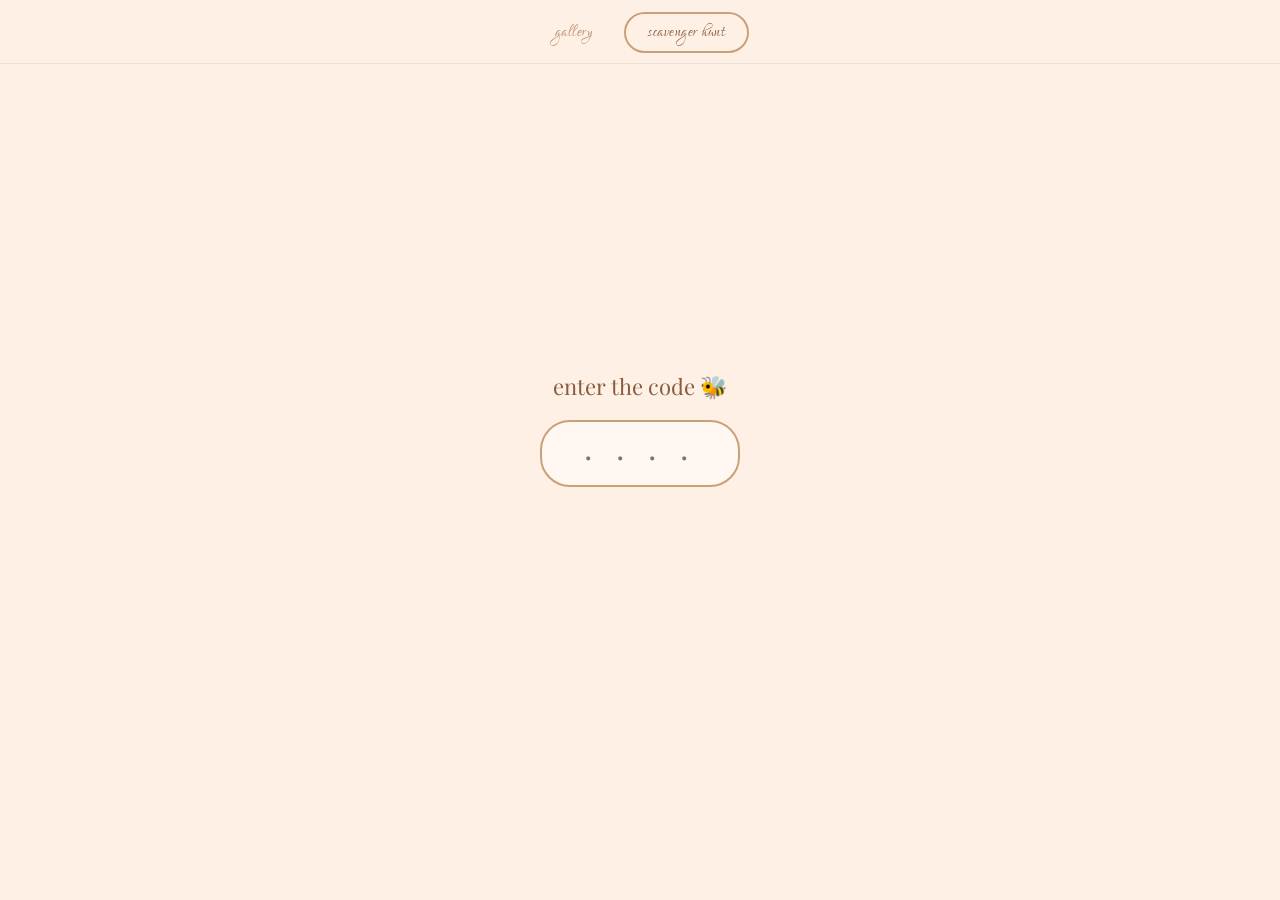
==== scavenger.html @ 6cd7cb58 "Add scavenger hunt page with puzzles and styling - Add scavenger.html: password gate, sweet message," ====
<!DOCTYPE html>
<html lang="en">
<head>
    <meta charset="UTF-8">
    <meta name="viewport" content="width=device-width, initial-scale=1.0">
	<link rel="stylesheet" href="style.css">
    <title>scavenger hunt</title>
<link rel="preconnect" href="https://fonts.googleapis.com">
<link rel="preconnect" href="https://fonts.gstatic.com" crossorigin>
<link href="https://fonts.googleapis.com/css2?family=Lovers+Quarrel&family=Playfair+Display:ital,wght@0,400;0,600;1,400&display=swap" rel="stylesheet">
 <link rel="icon" type="image/x-icon" href="bee.png">
<style>
	/* ── No scroll past page end ── */
	html, body {
		height: 100%;
		overflow: hidden;
		background: #FEF0E5;
	}

	/* ── Playfair Display overrides for scavenger page ── */
	.lock-label, .lock-error, .message-text,
	.scavenger-title, .scavenger-subtitle,
	#password-input, .pin-box,
	.letter-tile, .letter-slot.correct {
		font-family: 'Playfair Display', serif;
	}

	.lock-label {
		font-size: 22px;
		line-height: 1.6;
		max-width: 340px;
		text-align: center;
	}

	.message-text {
		font-size: 22px;
		line-height: 1.7;
	}

	.lock-error {
		font-size: 16px;
	}
</style>
</head>
<body>

	<!-- Always-visible Tab Navigation -->
	<nav class="tab-nav">
		<button class="tab-btn" onclick="window.location.href='index.html'">gallery</button>
		<button class="tab-btn active">scavenger hunt</button>
	</nav>

	<!-- Password Gate -->
	<div id="password-gate">
		<div class="lock-box">
			<p class="lock-label">enter the code 🐝</p>
			<input
				id="password-input"
				type="password"
				maxlength="4"
				inputmode="text"
				placeholder="· · · ·"
				onInput="checkPassword(this.value)"
			/>
			<p id="password-error" class="lock-error"></p>
		</div>
	</div>

	<!-- Scavenger Hunt Content (hidden until unlocked) -->
	<div id="scavenger-content" style="display:none; transition: opacity 0.4s ease;">
		<div class="scavenger-container">

			<!-- Sweet message -->
			<div class="message-box">
				<p class="message-text">Hello beautiful! i know its been a while since we been together but i still wanted to make sure our anniversary could still be special for you!</p>
				<p class="message-text">so i made a fun hide and go seek game! 🐝</p>
			</div>

			<!-- Puzzle 2: time-based PIN -->
			<div class="lock-box" id="puzzle2">
				<p class="lock-label">for your next clue... do you remember our special song? the next key is hidden in the first line of that song 🐝</p>
				<input
					id="time-input"
					type="password"
					maxlength="4"
					inputmode="numeric"
					placeholder="· · · ·"
					onInput="checkTimePassword(this.value)"
				/>
				<p id="time-error" class="lock-error"></p>
			</div>

		</div>
	</div>

	<!-- Unscramble puzzle — lives outside scavenger-content so it fully replaces the page -->
	<div id="unscramble-section" style="display:none;">
		<div class="unscramble-wrapper">
			<p class="lock-label">unscramble the letters 🐝</p>
			<div class="letter-bank" id="letter-bank"></div>
			<div class="answer-area" id="answer-area"></div>
			<div id="unscramble-success" style="display:none;">
				<p class="scavenger-subtitle">you found it! now go look! 🐝</p>
			</div>
		</div>
	</div>

	<script>
	const PASSWORD = 'gggn';

	function checkPassword(value) {
		if (value.length < 4) {
			document.getElementById('password-error').textContent = '';
			return;
		}
		if (value === PASSWORD) {
			const gate = document.getElementById('password-gate');
			gate.style.opacity = '0';
			setTimeout(function() {
				gate.style.display = 'none';
				document.getElementById('scavenger-content').style.display = 'block';
			}, 400);
		} else {
			const input = document.getElementById('password-input');
			const error = document.getElementById('password-error');
			error.textContent = 'try again!';
			input.value = '';
			input.classList.add('shake');
			setTimeout(function() { input.classList.remove('shake'); }, 500);
		}
	}

	function getTimePasswords() {
		const passwords = [];
		for (let offset = -1; offset <= 1; offset++) {
			const t = new Date(Date.now() + offset * 60000);
			const raw = t.getHours() % 12 || 12;
			const hh = String(raw).padStart(2, '0');
			const mm = String(t.getMinutes()).padStart(2, '0');
			passwords.push(hh + mm);
		}
		return passwords;
	}

	function checkTimePassword(value) {
		if (value.length < 4) {
			document.getElementById('time-error').textContent = '';
			return;
		}
		if (getTimePasswords().includes(value)) {
			// Fade out the entire scavenger content, then replace with unscramble
			const content = document.getElementById('scavenger-content');
			content.style.opacity = '0';
			setTimeout(function() {
				content.style.display = 'none';
				document.getElementById('unscramble-section').style.display = 'block';
				initUnscramble();
			}, 400);
		} else {
			const input = document.getElementById('time-input');
			const error = document.getElementById('time-error');
			error.textContent = 'try again!';
			input.value = '';
			input.classList.add('shake');
			setTimeout(function() { input.classList.remove('shake'); }, 500);
		}
	}

	// ── Unscramble "I AM UNDER YOUR BED" ──
	const PHRASE_WORDS = ["I", "AM", "UNDER", "YOUR", "BED"];
	const SCRAMBLED_TILES = ["D", "O", "U", "B", "E", "R", "N", "A", "Y", "M", "E", "U", "I", "R", "D"];
	let selectedTile = null;
	let correctCount = 0;
	const TOTAL_LETTERS = 15;

	function initUnscramble() {
		const bank = document.getElementById('letter-bank');
		const answerArea = document.getElementById('answer-area');

		SCRAMBLED_TILES.forEach(function(letter, i) {
			const tile = document.createElement('div');
			tile.className = 'letter-tile';
			tile.id = 'tile-' + i;
			tile.textContent = letter;
			tile.dataset.letter = letter;
			tile.draggable = true;

			tile.addEventListener('click', function() {
				if (selectedTile === tile) {
					tile.classList.remove('selected');
					selectedTile = null;
				} else {
					if (selectedTile) selectedTile.classList.remove('selected');
					selectedTile = tile;
					tile.classList.add('selected');
				}
			});

			tile.addEventListener('dragstart', function(e) {
				e.dataTransfer.setData('tileId', tile.id);
				setTimeout(function() { tile.classList.add('dragging'); }, 0);
			});
			tile.addEventListener('dragend', function() {
				tile.classList.remove('dragging');
			});

			bank.appendChild(tile);
		});

		PHRASE_WORDS.forEach(function(word) {
			const group = document.createElement('div');
			group.className = 'word-group';

			word.split('').forEach(function(letter) {
				const slot = document.createElement('div');
				slot.className = 'letter-slot';
				slot.dataset.answer = letter;

				slot.addEventListener('click', function() {
					if (slot.classList.contains('correct')) return;
					if (selectedTile) attemptPlace(selectedTile, slot);
				});

				slot.addEventListener('dragover', function(e) {
					e.preventDefault();
					if (!slot.classList.contains('correct')) slot.classList.add('drag-over');
				});
				slot.addEventListener('dragleave', function() {
					slot.classList.remove('drag-over');
				});
				slot.addEventListener('drop', function(e) {
					e.preventDefault();
					slot.classList.remove('drag-over');
					if (slot.classList.contains('correct')) return;
					const tile = document.getElementById(e.dataTransfer.getData('tileId'));
					if (tile) attemptPlace(tile, slot);
				});

				group.appendChild(slot);
			});

			answerArea.appendChild(group);
		});
	}

	function attemptPlace(tile, slot) {
		if (slot.classList.contains('correct')) return;
		const letter = tile.dataset.letter;
		const answer = slot.dataset.answer;

		tile.classList.remove('selected');
		selectedTile = null;

		if (letter === answer) {
			slot.textContent = letter;
			slot.classList.add('correct');
			tile.style.visibility = 'hidden';
			tile.style.pointerEvents = 'none';
			correctCount++;
			if (correctCount === TOTAL_LETTERS) {
				setTimeout(function() {
					document.getElementById('unscramble-success').style.display = 'block';
				}, 600);
			}
		} else {
			slot.classList.add('wrong');
			setTimeout(function() { slot.classList.remove('wrong'); }, 500);
		}
	}
	</script>

</body>
</html>
---- style.css ----
html, body {
    height: 147%;
	width: 100%;
    margin: 0;

}

/* ── Tab Navigation ── */
.tab-nav {
	position: fixed;
	top: 0;
	left: 0;
	width: 100%;
	z-index: 100;
	display: flex;
	justify-content: center;
	gap: 8px;
	padding: 12px 0 10px;
	background: #FEF0E5;
	border-bottom: 1px solid rgba(0,0,0,0.07);
	box-sizing: border-box;
}

.tab-btn {
	background: none;
	border: 2px solid transparent;
	border-radius: 30px;
	padding: 6px 22px;
	font-family: 'Lovers Quarrel', cursive;
	font-size: 22px;
	color: #b5876a;
	cursor: pointer;
	transition: color 0.2s, border-color 0.2s;
	letter-spacing: 0.5px;
}

.tab-btn:hover {
	color: #8a5c3f;
}

.tab-btn.active {
	color: #8a5c3f;
	border-color: #c9a07a;
	cursor: default;
}

/* ── Gallery (unchanged from original) ── */
.container {
	width:100%;
	height: 100%;
	background:#FEF0E5;
	display:flex;
	align-items:center;
	justify-content:center;
	margin-top: 55px;
}

.gallery {

	height: 100%;
	width: 575px;
	display:flex;
	padding-left: 50px;
	padding-right: 50px;
	flex-direction: column;
	align-items: center;
	justify-content: center;
	box-sizing: border-box;


}

.img-box {
	height:100%;
	width:100%;
	margin: 10px;
	border-radius:25px;
	position:relative;
	transition: height 1.0s;
}

.padding {
	height:400%;
	width:100%;
	margin: 10px;
	border-radius:50px;
	position:relative;
	transition: height 0.5s;
}


.img-box:nth-child(1) {
	background: url("june.jpg");
	background-size: cover;
	background-position:center;
}

.img-box:nth-child(2) {
	background: url("july.jpg");
	background-size: cover;
	background-position:center;
}

.img-box:nth-child(3) {
	background: url("august.jpg");
	background-size: cover;
	background-position:center;
}

.img-box:nth-child(4) {
	background: url("september.jpg");
	background-size: cover;
	background-position:center;
}

.img-box:nth-child(5) {
	background: url("october.jpg");
	background-size: cover;
	background-position:center;
}

.img-box:nth-child(6) {
	background: url("november.jpg");
	background-size: cover;
	background-position:center;
}
.img-box:nth-child(7) {
	background: url("december.jpg");
	background-size: cover;
	background-position:center;
}

.img-box:nth-child(8) {
	background: url("january.jpg");
	background-size: cover;
	background-position:center;
}

.img-box:nth-child(9) {
	background: url("february.jpg");
	background-size: cover;
	background-position:center;
}

.img-box:nth-child(10) {
	background: url("march.jpg");
	background-size: cover;
	background-position:center;
}

.img-box:nth-child(11) {
	background: url("april.jpg");
	background-size: cover;
	background-position:center;
}

.img-box:nth-child(12) {
	background: url("may.jpg");
	background-size: cover;
	background-position:center;
}

.img-box h3{
	color: #fff;
	position:relative;
	left: 10%;
	top: 10%;
	font-family: 'Lovers Quarrel', cursive;
	font-size: 29px;
	padding: 0;
	margin: 0;

}

.img-box:hover {
	cursor:pointer;
}

/* ── Password Gate ── */
#password-gate {
	width: 100%;
	height: 100vh;
	background: #FEF0E5;
	display: flex;
	align-items: center;
	justify-content: center;
	transition: opacity 0.4s ease;
}

.lock-box {
	display: flex;
	flex-direction: column;
	align-items: center;
	gap: 16px;
}

.lock-label {
	font-family: 'Lovers Quarrel', cursive;
	font-size: 38px;
	color: #8a5c3f;
	margin: 0;
}

#password-input,
#time-input {
	width: 160px;
	padding: 10px 18px;
	font-family: 'Lovers Quarrel', cursive;
	font-size: 32px;
	text-align: center;
	letter-spacing: 8px;
	border: 2px solid #c9a07a;
	border-radius: 30px;
	background: #fff8f2;
	color: #8a5c3f;
	outline: none;
	transition: border-color 0.2s;
	display: block;
	margin: 0 auto;
}

#password-input:focus,
#time-input:focus {
	border-color: #8a5c3f;
}

.lock-error {
	font-family: 'Lovers Quarrel', cursive;
	font-size: 24px;
	color: #c97a7a;
	margin: 0;
	min-height: 28px;
}

@keyframes shake {
	0%   { transform: translateX(0); }
	20%  { transform: translateX(-8px); }
	40%  { transform: translateX(8px); }
	60%  { transform: translateX(-6px); }
	80%  { transform: translateX(6px); }
	100% { transform: translateX(0); }
}

.shake {
	animation: shake 0.4s ease;
}

/* ── PIN Input ── */
.pin-input-group {
	display: flex;
	gap: 12px;
}

.pin-box {
	width: 56px;
	height: 64px;
	text-align: center;
	font-family: 'Playfair Display', serif;
	font-size: 28px;
	color: #8a5c3f;
	background: #fff8f2;
	border: 2px solid #c9a07a;
	border-radius: 14px;
	outline: none;
	caret-color: #c9a07a;
	transition: border-color 0.2s, box-shadow 0.2s;
}

.pin-box:focus {
	border-color: #8a5c3f;
	box-shadow: 0 0 0 3px rgba(138, 92, 63, 0.12);
}

/* ── Scavenger Hunt Page ── */
.scavenger-container {
	width: 100%;
	min-height: 100vh;
	background: #FEF0E5;
	display: flex;
	flex-direction: column;
	align-items: center;
	justify-content: center;
	padding-top: 60px;
	box-sizing: border-box;
}

.scavenger-title {
	font-family: 'Lovers Quarrel', cursive;
	font-size: 72px;
	color: #8a5c3f;
	margin: 0 0 12px 0;
}

.scavenger-subtitle {
	font-family: 'Lovers Quarrel', cursive;
	font-size: 30px;
	color: #b5876a;
	margin: 0;
}

/* ── Unscramble Puzzle ── */
.unscramble-wrapper {
	width: 100%;
	min-height: calc(100vh - 60px);
	background: #FEF0E5;
	display: flex;
	flex-direction: column;
	align-items: center;
	justify-content: center;
	gap: 32px;
	padding: 40px 20px;
	box-sizing: border-box;
}

.letter-bank {
	display: flex;
	flex-wrap: wrap;
	gap: 10px;
	justify-content: center;
	max-width: 500px;
}

.letter-tile {
	width: 52px;
	height: 52px;
	background: #fff8f2;
	border: 2px solid #c9a07a;
	border-radius: 12px;
	display: flex;
	align-items: center;
	justify-content: center;
	font-family: 'Lovers Quarrel', cursive;
	font-size: 32px;
	color: #8a5c3f;
	cursor: grab;
	user-select: none;
	transition: transform 0.15s, box-shadow 0.15s, border-color 0.2s;
}

.letter-tile:active {
	cursor: grabbing;
}

.letter-tile:hover {
	transform: scale(1.08);
	box-shadow: 0 4px 12px rgba(0,0,0,0.10);
}

.letter-tile.selected {
	border-color: #8a5c3f;
	background: #f0d8c0;
	transform: scale(1.12);
	box-shadow: 0 4px 14px rgba(0,0,0,0.15);
}

.letter-tile.dragging {
	opacity: 0.4;
}

.answer-area {
	display: flex;
	flex-wrap: wrap;
	gap: 14px 20px;
	justify-content: center;
	max-width: 520px;
}

.word-group {
	display: flex;
	gap: 6px;
}

.letter-slot {
	width: 52px;
	height: 52px;
	border: 2px dashed #c9a07a;
	border-radius: 12px;
	display: flex;
	align-items: center;
	justify-content: center;
	font-family: 'Lovers Quarrel', cursive;
	font-size: 32px;
	color: #8a5c3f;
	cursor: pointer;
	transition: background 0.2s, border-color 0.2s;
	background: transparent;
}

.letter-slot.drag-over {
	background: #f0d8c0;
	border-color: #8a5c3f;
	border-style: solid;
}

.letter-slot.correct {
	background: #c8f0d0;
	border: 2px solid #5a9e6f;
	border-style: solid;
	color: #2d6b42;
	cursor: default;
}

.letter-slot.wrong {
	background: #f5c8c8;
	border: 2px solid #c97a7a;
	animation: shake 0.4s ease;
}

#unscramble-success {
	text-align: center;
}

/* ── Sweet Message ── */
.message-box {
	max-width: 520px;
	text-align: center;
	padding: 40px 32px 32px;
	margin-bottom: 40px;
}

.message-text {
	font-family: 'Lovers Quarrel', cursive;
	font-size: 34px;
	color: #8a5c3f;
	line-height: 1.5;
	margin: 0 0 18px 0;
}
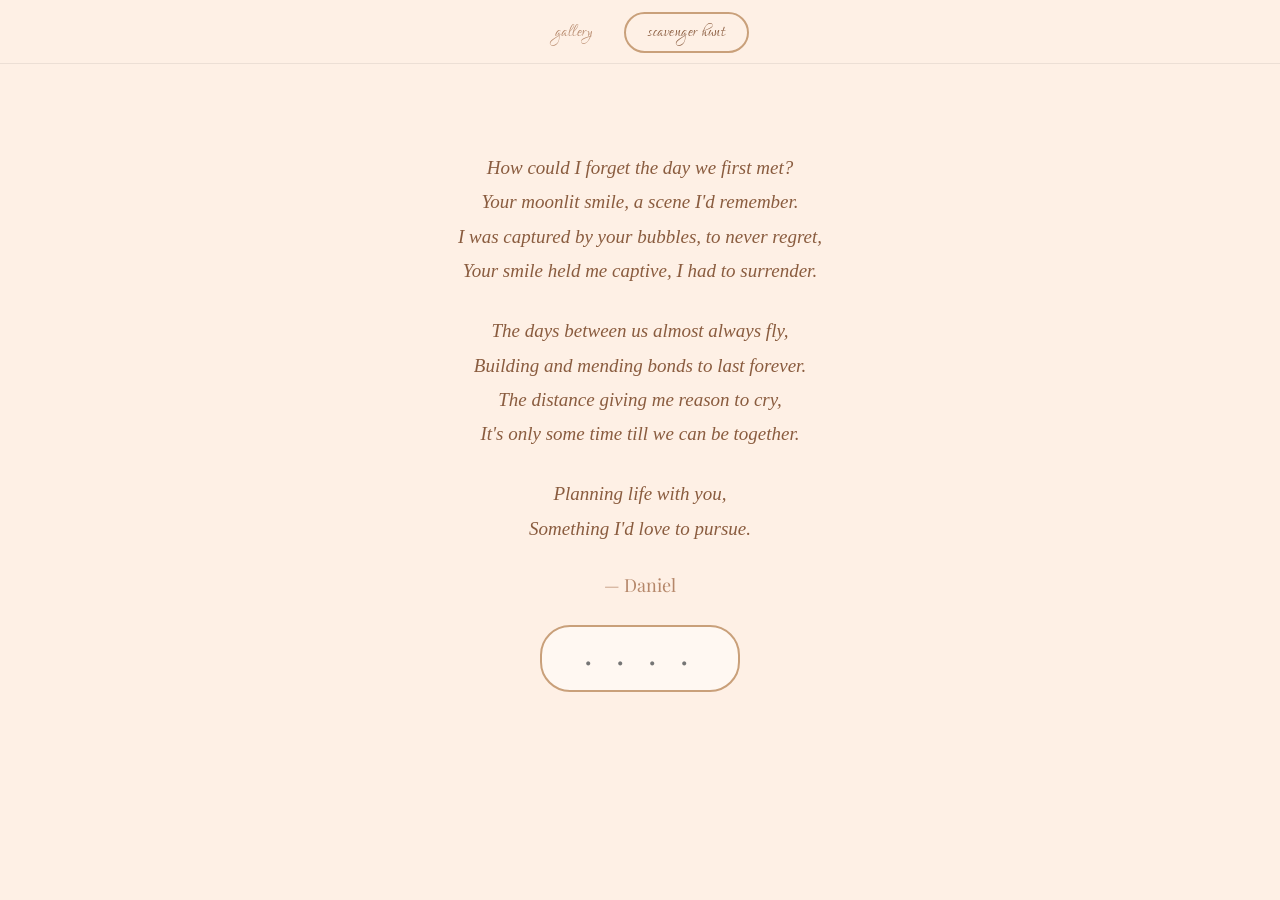
==== commit 431160df: "Polish scavenger hunt page - Add love poem as opening page with PIN input below signature - Fix poem" ====
--- a/scavenger.html
+++ b/scavenger.html
@@ -26,20 +26,63 @@
 	}
 
 	.lock-label {
-		font-size: 22px;
+		font-size: 18px;
 		line-height: 1.6;
-		max-width: 340px;
+		max-width: 320px;
 		text-align: center;
 	}
 
 	.message-text {
-		font-size: 22px;
+		font-size: 18px;
+		line-height: 1.6;
+	}
+
+	.lock-error {
+		font-size: 15px;
+	}
+
+	/* ── Poem Page ── */
+	#poem-page {
+		width: 100%;
+		height: 100vh;
+		display: flex;
+		align-items: center;
+		justify-content: center;
+		transition: opacity 0.5s ease;
+	}
+
+	.poem-box {
+		max-width: 480px;
+		padding: 40px 32px;
+		text-align: center;
+		display: flex;
+		flex-direction: column;
+		align-items: center;
+		gap: 28px;
+	}
+
+	.poem-stanza {
+		display: flex;
+		flex-direction: column;
+		gap: 2px;
+	}
+
+	.poem-line {
+		font-family: 'Playfair Display', serif;
+		font-style: italic;
+		font-size: 19px;
+		color: #8a5c3f;
 		line-height: 1.7;
-	}
-
-	.lock-error {
-		font-size: 16px;
-	}
+		margin: 0;
+	}
+
+	.poem-signature {
+		font-family: 'Playfair Display', serif;
+		font-size: 18px;
+		color: #b5876a;
+		margin: 0;
+	}
+
 </style>
 </head>
 <body>
@@ -50,10 +93,26 @@
 		<button class="tab-btn active">scavenger hunt</button>
 	</nav>
 
-	<!-- Password Gate -->
-	<div id="password-gate">
-		<div class="lock-box">
-			<p class="lock-label">enter the code 🐝</p>
+	<!-- Poem Page -->
+	<div id="poem-page">
+		<div class="poem-box">
+			<div class="poem-stanza">
+				<p class="poem-line">How could I forget the day we first met?</p>
+				<p class="poem-line">Your moonlit smile, a scene I'd remember.</p>
+				<p class="poem-line">I was captured by your bubbles, to never regret,</p>
+				<p class="poem-line">Your smile held me captive, I had to surrender.</p>
+			</div>
+			<div class="poem-stanza">
+				<p class="poem-line">The days between us almost always fly,</p>
+				<p class="poem-line">Building and mending bonds to last forever.</p>
+				<p class="poem-line">The distance giving me reason to cry,</p>
+				<p class="poem-line">It's only some time till we can be together.</p>
+			</div>
+			<div class="poem-stanza">
+				<p class="poem-line">Planning life with you,</p>
+				<p class="poem-line">Something I'd love to pursue.</p>
+			</div>
+			<p class="poem-signature">— Daniel</p>
 			<input
 				id="password-input"
 				type="password"
@@ -72,13 +131,13 @@
 
 			<!-- Sweet message -->
 			<div class="message-box">
-				<p class="message-text">Hello beautiful! i know its been a while since we been together but i still wanted to make sure our anniversary could still be special for you!</p>
-				<p class="message-text">so i made a fun hide and go seek game! 🐝</p>
+				<p class="message-text">Hello beautiful! I know it's been a while since we've been together, but I wanted to make sure our anniversary could still be special for you!</p>
+				<p class="message-text">So I made a fun hide and go seek game!</p>
 			</div>
 
 			<!-- Puzzle 2: time-based PIN -->
 			<div class="lock-box" id="puzzle2">
-				<p class="lock-label">for your next clue... do you remember our special song? the next key is hidden in the first line of that song 🐝</p>
+				<p class="lock-label">For your next clue... do you remember our special song? The next key is hidden in the first line of that song</p>
 				<input
 					id="time-input"
 					type="password"
@@ -96,11 +155,12 @@
 	<!-- Unscramble puzzle — lives outside scavenger-content so it fully replaces the page -->
 	<div id="unscramble-section" style="display:none;">
 		<div class="unscramble-wrapper">
-			<p class="lock-label">unscramble the letters 🐝</p>
+			<p class="scavenger-subtitle">your next surprise is hiding somewhere in this room...</p>
+			<p class="lock-label">Unscramble the letters!</p>
 			<div class="letter-bank" id="letter-bank"></div>
 			<div class="answer-area" id="answer-area"></div>
 			<div id="unscramble-success" style="display:none;">
-				<p class="scavenger-subtitle">you found it! now go look! 🐝</p>
+				<p class="scavenger-subtitle">You found it! Now go look!</p>
 			</div>
 		</div>
 	</div>
@@ -114,12 +174,12 @@
 			return;
 		}
 		if (value === PASSWORD) {
-			const gate = document.getElementById('password-gate');
-			gate.style.opacity = '0';
+			const poem = document.getElementById('poem-page');
+			poem.style.opacity = '0';
 			setTimeout(function() {
-				gate.style.display = 'none';
+				poem.style.display = 'none';
 				document.getElementById('scavenger-content').style.display = 'block';
-			}, 400);
+			}, 500);
 		} else {
 			const input = document.getElementById('password-input');
 			const error = document.getElementById('password-error');
@@ -167,11 +227,11 @@
 	}
 
 	// ── Unscramble "I AM UNDER YOUR BED" ──
-	const PHRASE_WORDS = ["I", "AM", "UNDER", "YOUR", "BED"];
-	const SCRAMBLED_TILES = ["D", "O", "U", "B", "E", "R", "N", "A", "Y", "M", "E", "U", "I", "R", "D"];
+	const PHRASE_WORDS = ["UNDER", "YOUR", "BED"];
+	const SCRAMBLED_TILES = ["B", "E", "R", "U", "N", "D", "O", "Y", "U", "E", "R", "D"];
 	let selectedTile = null;
 	let correctCount = 0;
-	const TOTAL_LETTERS = 15;
+	const TOTAL_LETTERS = 12;
 
 	function initUnscramble() {
 		const bank = document.getElementById('letter-bank');
--- a/style.css
+++ b/style.css
@@ -191,7 +191,7 @@
 	display: flex;
 	flex-direction: column;
 	align-items: center;
-	gap: 16px;
+	gap: 12px;
 }
 
 .lock-label {
@@ -280,7 +280,7 @@
 	flex-direction: column;
 	align-items: center;
 	justify-content: center;
-	padding-top: 60px;
+	padding: 70px 0 20px;
 	box-sizing: border-box;
 }
 
@@ -412,10 +412,10 @@
 
 /* ── Sweet Message ── */
 .message-box {
-	max-width: 520px;
+	max-width: 460px;
 	text-align: center;
-	padding: 40px 32px 32px;
-	margin-bottom: 40px;
+	padding: 0 24px;
+	margin-bottom: 24px;
 }
 
 .message-text {
@@ -423,5 +423,5 @@
 	font-size: 34px;
 	color: #8a5c3f;
 	line-height: 1.5;
-	margin: 0 0 18px 0;
-}
+	margin: 0 0 8px 0;
+}
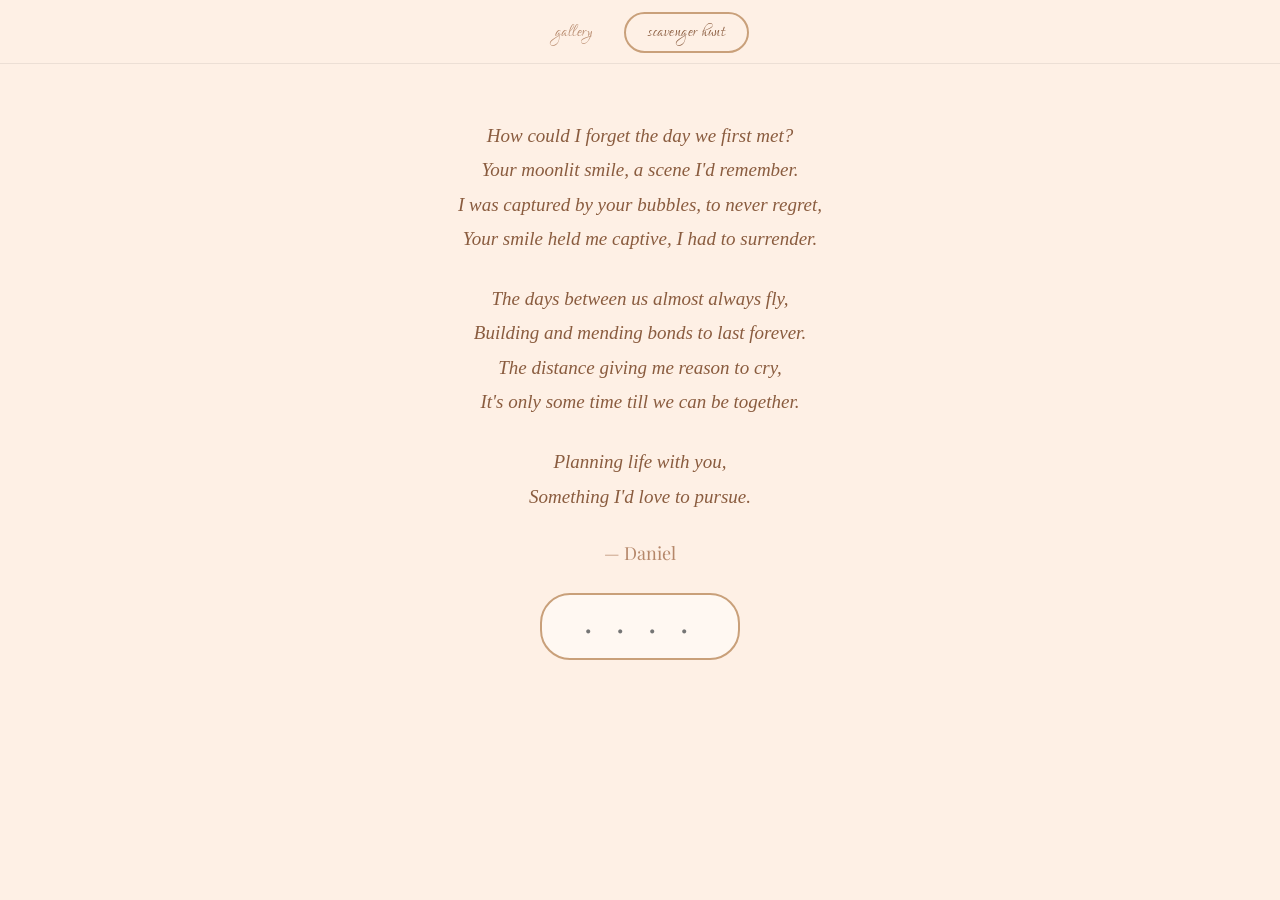
==== commit 208f7949: "Add Wordle puzzle step and fix scavenger hunt scrolling - Fix overflow/height on scavenger page so c" ====
--- a/scavenger.html
+++ b/scavenger.html
@@ -10,10 +10,10 @@
 <link href="https://fonts.googleapis.com/css2?family=Lovers+Quarrel&family=Playfair+Display:ital,wght@0,400;0,600;1,400&display=swap" rel="stylesheet">
  <link rel="icon" type="image/x-icon" href="bee.png">
 <style>
-	/* ── No scroll past page end ── */
 	html, body {
-		height: 100%;
-		overflow: hidden;
+		height: auto;
+		min-height: 100%;
+		overflow-y: auto;
 		background: #FEF0E5;
 	}
 
@@ -44,10 +44,11 @@
 	/* ── Poem Page ── */
 	#poem-page {
 		width: 100%;
-		height: 100vh;
-		display: flex;
-		align-items: center;
+		display: flex;
+		align-items: flex-start;
 		justify-content: center;
+		padding-top: 80px;
+		box-sizing: border-box;
 		transition: opacity 0.5s ease;
 	}
 
@@ -81,6 +82,127 @@
 		font-size: 18px;
 		color: #b5876a;
 		margin: 0;
+	}
+
+	/* ── Wordle ── */
+	.wordle-wrapper {
+		width: 100%;
+		min-height: calc(100vh - 60px);
+		background: #FEF0E5;
+		display: flex;
+		flex-direction: column;
+		align-items: center;
+		justify-content: center;
+		gap: 20px;
+		padding: 80px 20px 40px;
+		box-sizing: border-box;
+	}
+
+	#wordle-grid {
+		display: flex;
+		flex-direction: column;
+		gap: 6px;
+	}
+
+	.wordle-row {
+		display: flex;
+		gap: 6px;
+	}
+
+	.wordle-cell {
+		width: 52px;
+		height: 52px;
+		border: 2px solid #c9a07a;
+		border-radius: 8px;
+		background: #fff8f2;
+		display: flex;
+		align-items: center;
+		justify-content: center;
+		font-family: 'Playfair Display', serif;
+		font-size: 22px;
+		font-weight: 600;
+		color: #8a5c3f;
+		transition: background 0.3s, border-color 0.3s, color 0.3s;
+	}
+
+	.wordle-cell.correct {
+		background: #5a9e6f;
+		border-color: #5a9e6f;
+		color: white;
+	}
+
+	.wordle-cell.present {
+		background: #c9a07a;
+		border-color: #c9a07a;
+		color: white;
+	}
+
+	.wordle-cell.absent {
+		background: #b5a09a;
+		border-color: #b5a09a;
+		color: white;
+	}
+
+	#wordle-keyboard {
+		display: flex;
+		flex-direction: column;
+		gap: 6px;
+		align-items: center;
+	}
+
+	.wordle-kb-row {
+		display: flex;
+		gap: 5px;
+		justify-content: center;
+	}
+
+	.wordle-key {
+		height: 52px;
+		min-width: 34px;
+		padding: 0 6px;
+		border: 2px solid #c9a07a;
+		border-radius: 8px;
+		background: #fff8f2;
+		font-family: 'Playfair Display', serif;
+		font-size: 14px;
+		font-weight: 600;
+		color: #8a5c3f;
+		cursor: pointer;
+		transition: background 0.2s, border-color 0.2s, color 0.2s;
+		display: flex;
+		align-items: center;
+		justify-content: center;
+	}
+
+	.wordle-key.wide {
+		min-width: 52px;
+		font-size: 12px;
+	}
+
+	.wordle-key.correct {
+		background: #5a9e6f;
+		border-color: #5a9e6f;
+		color: white;
+	}
+
+	.wordle-key.present {
+		background: #c9a07a;
+		border-color: #c9a07a;
+		color: white;
+	}
+
+	.wordle-key.absent {
+		background: #b5a09a;
+		border-color: #b5a09a;
+		color: white;
+	}
+
+	#wordle-message {
+		font-family: 'Playfair Display', serif;
+		font-size: 16px;
+		color: #8a5c3f;
+		min-height: 24px;
+		text-align: center;
 	}
 
 </style>
@@ -152,7 +274,17 @@
 		</div>
 	</div>
 
-	<!-- Unscramble puzzle — lives outside scavenger-content so it fully replaces the page -->
+	<!-- Wordle puzzle -->
+	<div id="wordle-section" style="display:none; transition: opacity 0.4s ease;">
+		<div class="wordle-wrapper">
+			<p class="scavenger-subtitle">guess the word!</p>
+			<div id="wordle-grid"></div>
+			<p id="wordle-message"></p>
+			<div id="wordle-keyboard"></div>
+		</div>
+	</div>
+
+	<!-- Unscramble puzzle -->
 	<div id="unscramble-section" style="display:none;">
 		<div class="unscramble-wrapper">
 			<p class="scavenger-subtitle">your next surprise is hiding somewhere in this room...</p>
@@ -208,13 +340,13 @@
 			return;
 		}
 		if (getTimePasswords().includes(value)) {
-			// Fade out the entire scavenger content, then replace with unscramble
 			const content = document.getElementById('scavenger-content');
 			content.style.opacity = '0';
 			setTimeout(function() {
 				content.style.display = 'none';
-				document.getElementById('unscramble-section').style.display = 'block';
-				initUnscramble();
+				const wordle = document.getElementById('wordle-section');
+				wordle.style.display = 'block';
+				initWordle();
 			}, 400);
 		} else {
 			const input = document.getElementById('time-input');
@@ -226,7 +358,173 @@
 		}
 	}
 
-	// ── Unscramble "I AM UNDER YOUR BED" ──
+	// ── Wordle ──
+	const WORDLE_ANSWER = 'GLAMP';
+	let wordleCurrentGuess = [];
+	let wordleActive = false;
+	let wordleCurrentRow = null;
+
+	function initWordle() {
+		wordleActive = true;
+		wordleCurrentGuess = [];
+		document.getElementById('wordle-grid').innerHTML = '';
+		document.getElementById('wordle-keyboard').innerHTML = '';
+		document.getElementById('wordle-message').textContent = '';
+		addWordleRow();
+		buildWordleKeyboard();
+		document.addEventListener('keydown', handleWordleKey);
+	}
+
+	function addWordleRow() {
+		const grid = document.getElementById('wordle-grid');
+		const row = document.createElement('div');
+		row.className = 'wordle-row';
+		for (let i = 0; i < 5; i++) {
+			const cell = document.createElement('div');
+			cell.className = 'wordle-cell';
+			row.appendChild(cell);
+		}
+		grid.appendChild(row);
+		wordleCurrentRow = row;
+	}
+
+	function handleWordleKey(e) {
+		if (!wordleActive) return;
+		if (e.key === 'Enter') {
+			submitWordleGuess();
+		} else if (e.key === 'Backspace') {
+			wordleDeleteLetter();
+		} else if (/^[a-zA-Z]$/.test(e.key)) {
+			wordleAddLetter(e.key.toUpperCase());
+		}
+	}
+
+	function wordleAddLetter(letter) {
+		if (wordleCurrentGuess.length >= 5) return;
+		wordleCurrentGuess.push(letter);
+		const cells = wordleCurrentRow.querySelectorAll('.wordle-cell');
+		cells[wordleCurrentGuess.length - 1].textContent = letter;
+	}
+
+	function wordleDeleteLetter() {
+		if (wordleCurrentGuess.length === 0) return;
+		const cells = wordleCurrentRow.querySelectorAll('.wordle-cell');
+		cells[wordleCurrentGuess.length - 1].textContent = '';
+		wordleCurrentGuess.pop();
+	}
+
+	function submitWordleGuess() {
+		if (wordleCurrentGuess.length < 5) {
+			showWordleMessage('not enough letters!');
+			return;
+		}
+		const guess = wordleCurrentGuess.join('');
+		const result = evaluateWordleGuess(guess);
+		colorWordleRow(wordleCurrentRow, wordleCurrentGuess, result);
+		updateWordleKeyboard(wordleCurrentGuess, result);
+		wordleCurrentGuess = [];
+
+		if (guess === WORDLE_ANSWER) {
+			wordleActive = false;
+			document.removeEventListener('keydown', handleWordleKey);
+			showWordleMessage('you got it!');
+			setTimeout(function() {
+				const section = document.getElementById('wordle-section');
+				section.style.opacity = '0';
+				setTimeout(function() {
+					section.style.display = 'none';
+					document.getElementById('unscramble-section').style.display = 'block';
+					initUnscramble();
+				}, 400);
+			}, 1500);
+		} else {
+			setTimeout(addWordleRow, 300);
+		}
+	}
+
+	function evaluateWordleGuess(guess) {
+		const result = Array(5).fill('absent');
+		const answerArr = WORDLE_ANSWER.split('');
+		const guessArr = guess.split('');
+
+		guessArr.forEach(function(letter, i) {
+			if (letter === answerArr[i]) {
+				result[i] = 'correct';
+				answerArr[i] = null;
+				guessArr[i] = null;
+			}
+		});
+
+		guessArr.forEach(function(letter, i) {
+			if (!letter) return;
+			const idx = answerArr.indexOf(letter);
+			if (idx !== -1) {
+				result[i] = 'present';
+				answerArr[idx] = null;
+			}
+		});
+
+		return result;
+	}
+
+	function colorWordleRow(row, guess, result) {
+		const cells = row.querySelectorAll('.wordle-cell');
+		cells.forEach(function(cell, i) {
+			setTimeout(function() {
+				cell.classList.add(result[i]);
+			}, i * 100);
+		});
+	}
+
+	function updateWordleKeyboard(guess, result) {
+		const priority = { correct: 3, present: 2, absent: 1 };
+		guess.forEach(function(letter, i) {
+			const key = document.querySelector('.wordle-key[data-letter="' + letter + '"]');
+			if (!key) return;
+			const current = key.dataset.state || '';
+			if ((priority[result[i]] || 0) > (priority[current] || 0)) {
+				key.dataset.state = result[i];
+				key.className = 'wordle-key' + (key.classList.contains('wide') ? ' wide' : '') + ' ' + result[i];
+			}
+		});
+	}
+
+	function showWordleMessage(msg) {
+		const el = document.getElementById('wordle-message');
+		el.textContent = msg;
+		if (msg !== 'you got it!') {
+			setTimeout(function() { el.textContent = ''; }, 2000);
+		}
+	}
+
+	function buildWordleKeyboard() {
+		const rows = [
+			['Q','W','E','R','T','Y','U','I','O','P'],
+			['A','S','D','F','G','H','J','K','L'],
+			['ENTER','Z','X','C','V','B','N','M','⌫']
+		];
+		const kb = document.getElementById('wordle-keyboard');
+		rows.forEach(function(row) {
+			const rowEl = document.createElement('div');
+			rowEl.className = 'wordle-kb-row';
+			row.forEach(function(key) {
+				const btn = document.createElement('button');
+				const isWide = key === 'ENTER' || key === '⌫';
+				btn.className = 'wordle-key' + (isWide ? ' wide' : '');
+				btn.textContent = key;
+				if (!isWide) btn.dataset.letter = key;
+				btn.addEventListener('click', function() {
+					if (key === 'ENTER') submitWordleGuess();
+					else if (key === '⌫') wordleDeleteLetter();
+					else wordleAddLetter(key);
+				});
+				rowEl.appendChild(btn);
+			});
+			kb.appendChild(rowEl);
+		});
+	}
+
+	// ── Unscramble "UNDER YOUR BED" ──
 	const PHRASE_WORDS = ["UNDER", "YOUR", "BED"];
 	const SCRAMBLED_TILES = ["B", "E", "R", "U", "N", "D", "O", "Y", "U", "E", "R", "D"];
 	let selectedTile = null;
